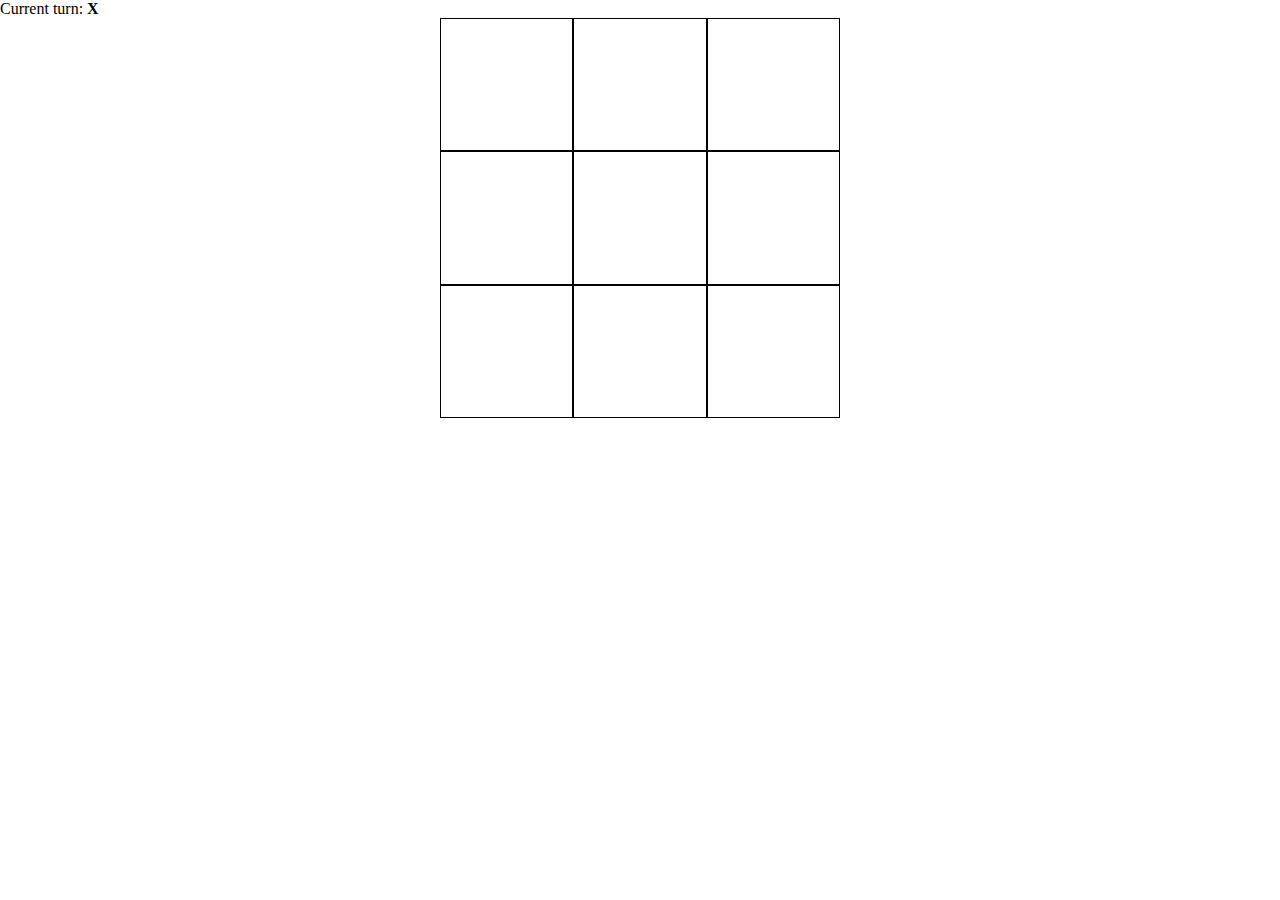
==== index.html @ 33d9c214 "refactor: made the codebase modular" ====
<!DOCTYPE html>
<html lang="en">
  <head>
    <meta charset="UTF-8" />
    <meta name="viewport" content="width=device-width, initial-scale=1.0" />
    <title>Document</title>
    <link rel="stylesheet" href="styles.css" />
  </head>
  <body>
    <section id="game-detail">
      <p id="show-turn">Current turn: <strong></strong></p>
    </section>
    <main id="board">
      <div id="box1"></div>
      <div id="box2"></div>
      <div id="box3"></div>
      <div id="box4"></div>
      <div id="box5"></div>
      <div id="box6"></div>
      <div id="box7"></div>
      <div id="box8"></div>
      <div id="box9"></div>
    </main>
    <p id="display-winner"></p>
  </body>
  <script type="module" src="index.js"></script>
</html>
---- styles.css ----
*{
  padding: 0;
  margin: 0;
}


#board {
        width: 400px;
        height: 400px;
        margin-inline: auto;
        display: grid;
        grid-template-columns: repeat(3, 1fr);
        grid-template-rows: repeat(3, 1fr);
      }

      #board > div {
        border: 1px solid black;
        font-weight: 700;
        font-size: 2rem;
        display: flex;
        align-items: center;
        justify-content: center;
        
      }
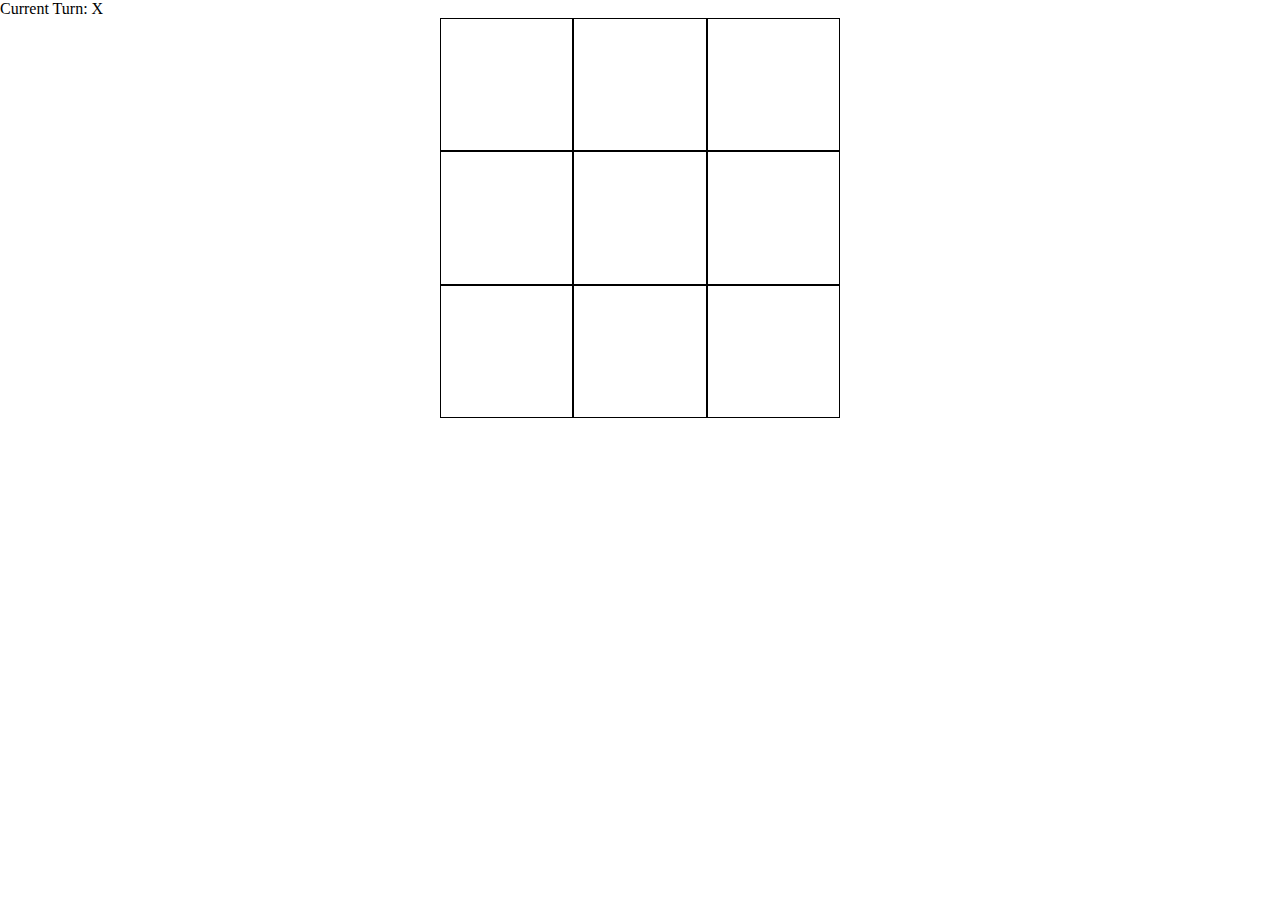
==== commit dcd19785: "fix: show current turn" ====
--- a/index.html
+++ b/index.html
@@ -8,7 +8,7 @@
   </head>
   <body>
     <section id="game-detail">
-      <p id="show-turn">Current turn: <strong></strong></p>
+      <p id="show-turn"></p>
     </section>
     <main id="board">
       <div id="box1"></div>
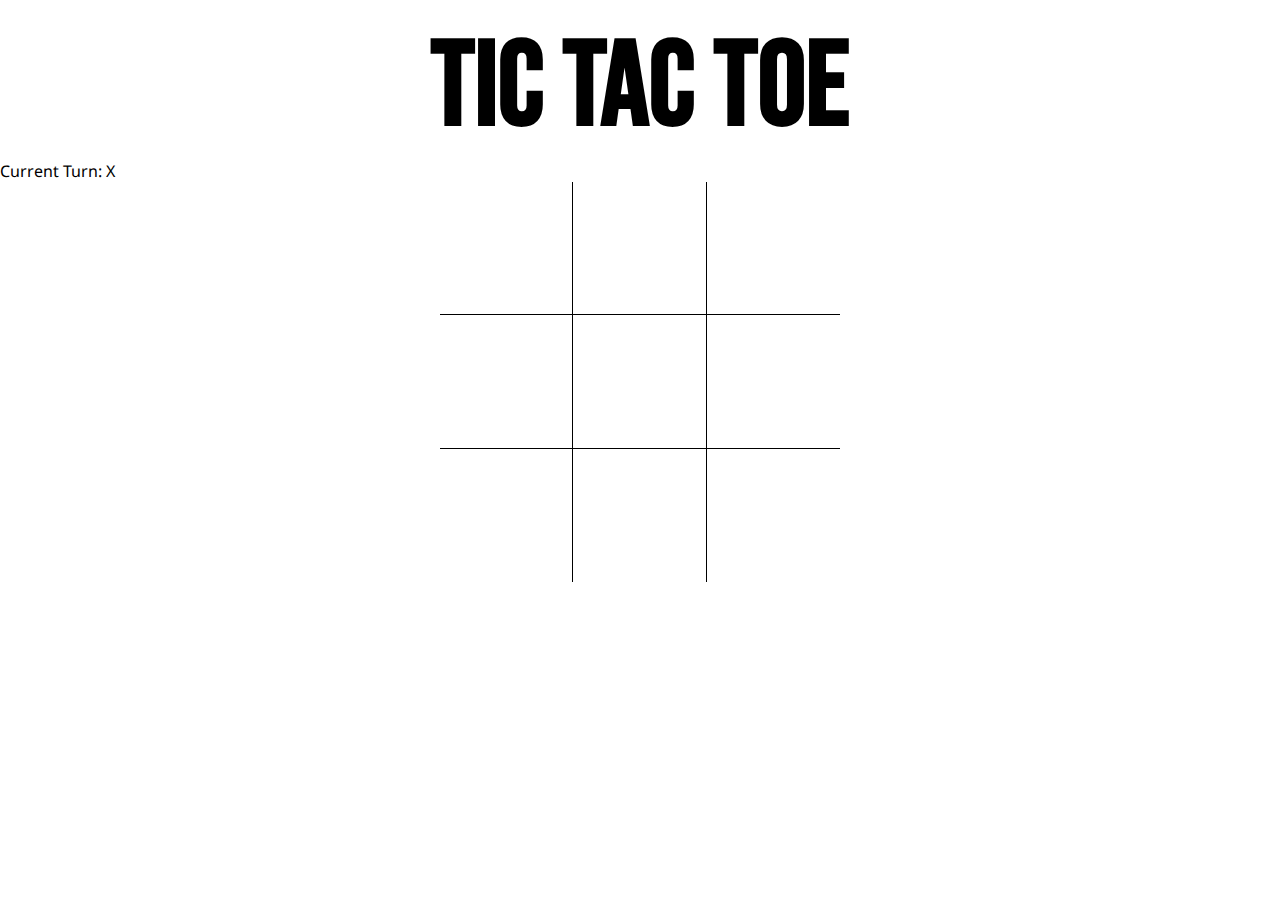
==== commit 216b14eb: "style: header & board" ====
--- a/index.html
+++ b/index.html
@@ -7,8 +7,10 @@
     <link rel="stylesheet" href="styles.css" />
   </head>
   <body>
+    <h1>Tic Tac Toe</h1>
     <section id="game-detail">
       <p id="show-turn"></p>
+      <button id="play-again">play again</button>
     </section>
     <main id="board">
       <div id="box1"></div>
--- a/styles.css
+++ b/styles.css
@@ -1,6 +1,19 @@
+@import url('https://fonts.googleapis.com/css2?family=Bebas+Neue&family=Noto+Sans:wght@100..900&display=swap');
+
 *{
   padding: 0;
   margin: 0;
+}
+
+body{
+  font-family: "Noto Sans", sans-serif;
+}
+
+h1{
+  font-family: "Bebas Neue", sans-serif;
+  font-size: 7.5rem;
+  text-align: center;
+  margin-top: 1rem;
 }
 
 
@@ -14,11 +27,28 @@
       }
 
       #board > div {
-        border: 1px solid black;
         font-weight: 700;
         font-size: 2rem;
         display: flex;
         align-items: center;
         justify-content: center;
         
-      }+      }
+
+      #board > div:nth-child(-n+6){
+        border-bottom: 1.5px solid black;
+      }
+
+      #box1, #box4, #box7,
+      #box2, #box5, #box8{
+        border-right: 1.5px solid black;
+      }
+
+
+.show{
+  display: block;
+}
+
+.hide{
+  display: none;
+}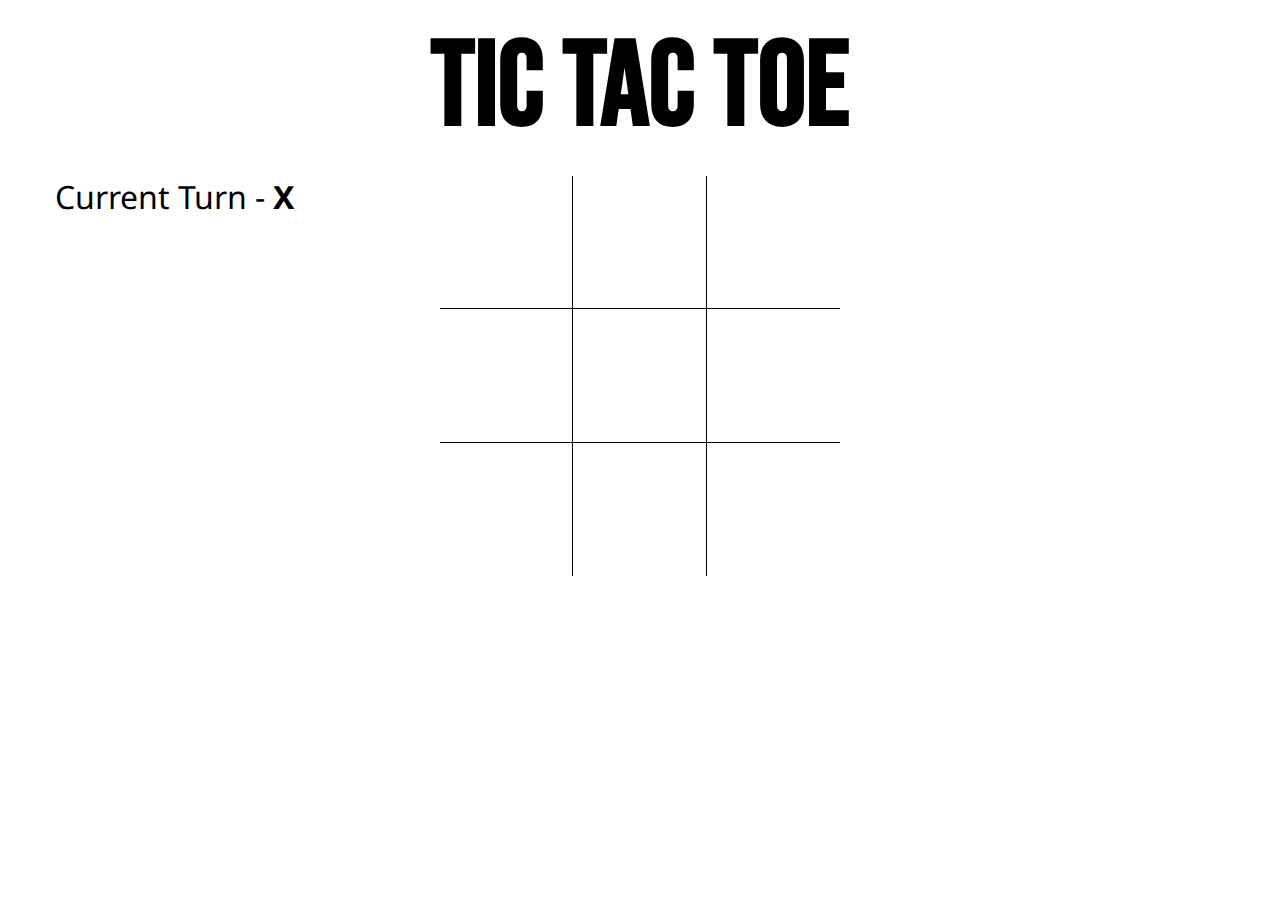
==== commit 37217800: "style: winner display" ====
--- a/index.html
+++ b/index.html
@@ -10,6 +10,7 @@
     <h1>Tic Tac Toe</h1>
     <section id="game-detail">
       <p id="show-turn"></p>
+      <p id="display-winner"></p>
       <button id="play-again">play again</button>
     </section>
     <main id="board">
@@ -23,7 +24,6 @@
       <div id="box8"></div>
       <div id="box9"></div>
     </main>
-    <p id="display-winner"></p>
   </body>
   <script type="module" src="index.js"></script>
 </html>
--- a/styles.css
+++ b/styles.css
@@ -16,6 +16,40 @@
   margin-top: 1rem;
 }
 
+#game-detail{
+  margin-left: 40px;
+  font-size: 2rem;
+  padding: 15px;
+  width: fit-content;
+  float: left;
+  position: absolute;
+}
+
+#game-detail span{
+  font-weight: 700;
+}
+
+#game-detail button{
+  padding: 15px 20px;
+  font-size: 1rem;
+  font-weight: 600;
+  text-transform: capitalize;
+  margin-top: 1rem;
+  background-color: black;
+  color: whitesmoke;
+  border: none;
+  border-radius: 4px;
+}
+
+.draw{
+  color: red;
+  font-weight: 600;
+}
+
+.winner{
+  color: green;
+  font-weight: 600;
+}
 
 #board {
         width: 400px;
@@ -24,6 +58,7 @@
         display: grid;
         grid-template-columns: repeat(3, 1fr);
         grid-template-rows: repeat(3, 1fr);
+        margin-top: 1rem;
       }
 
       #board > div {
